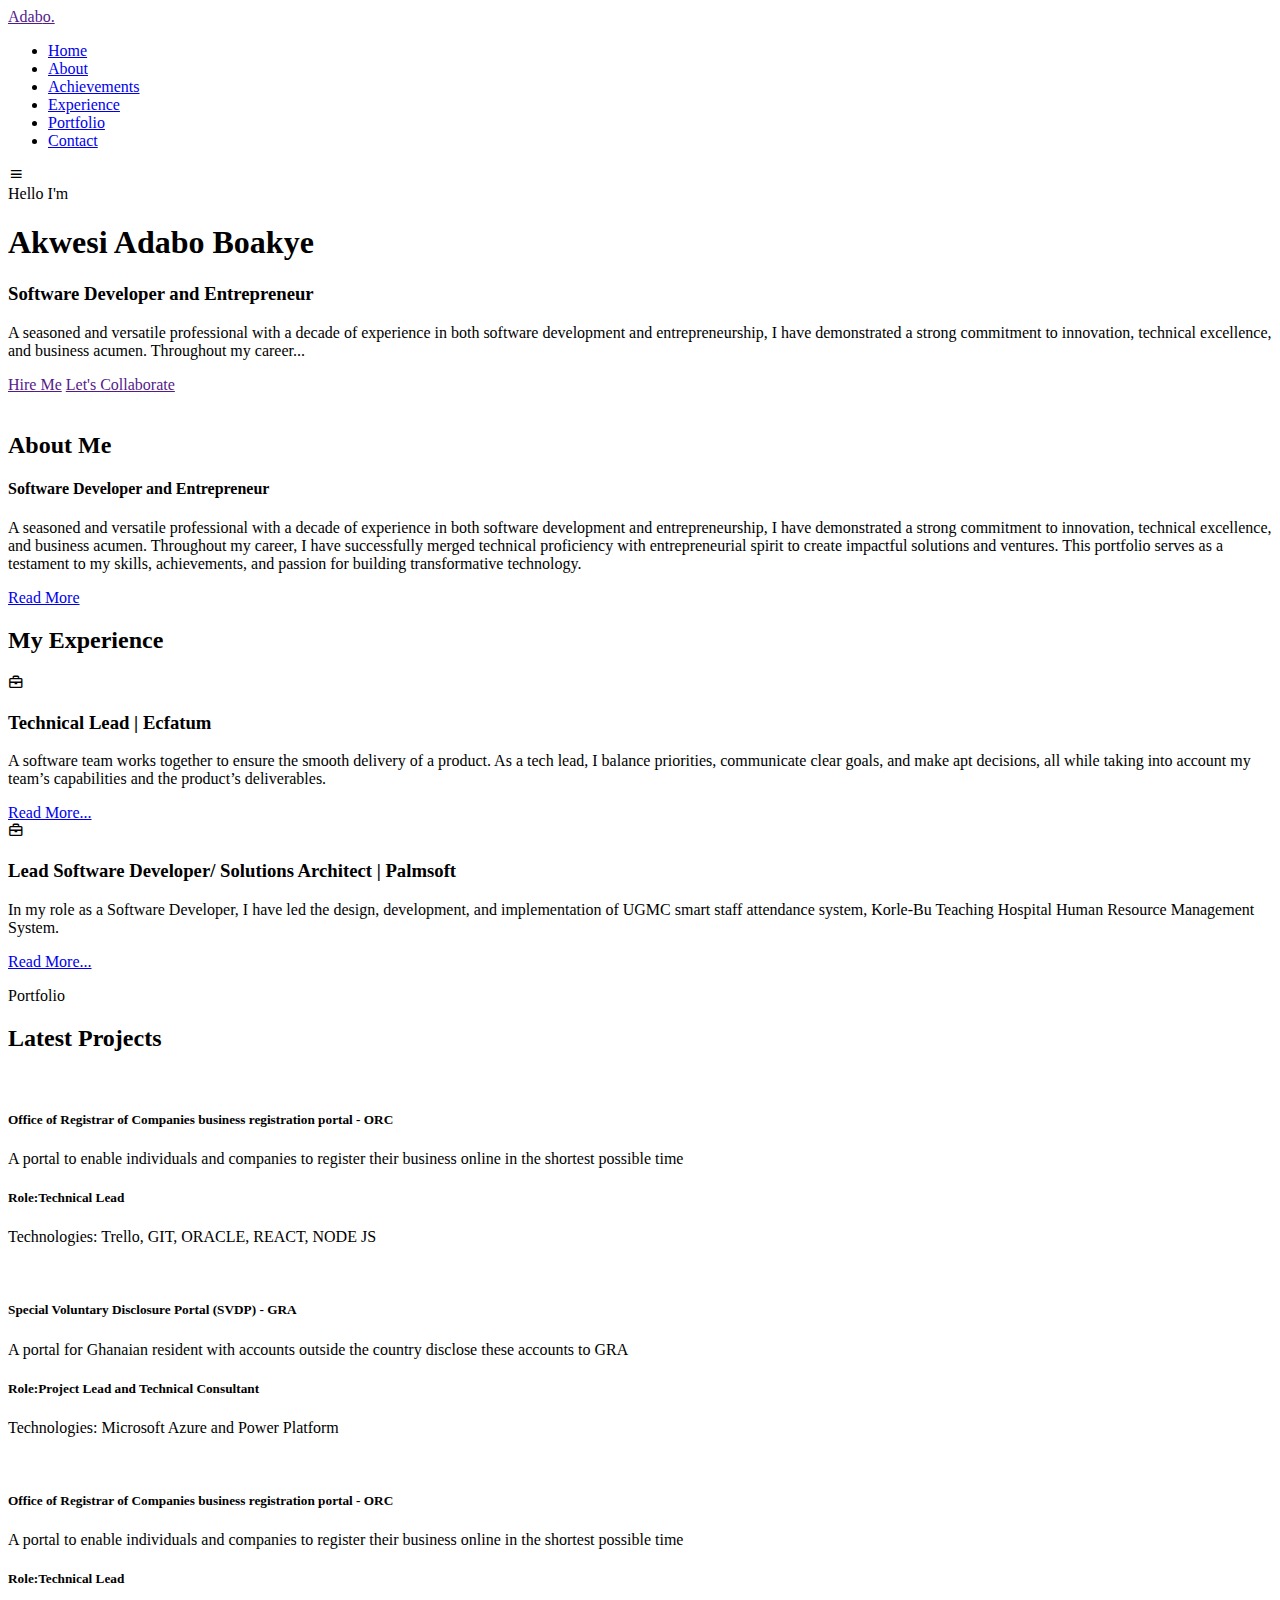
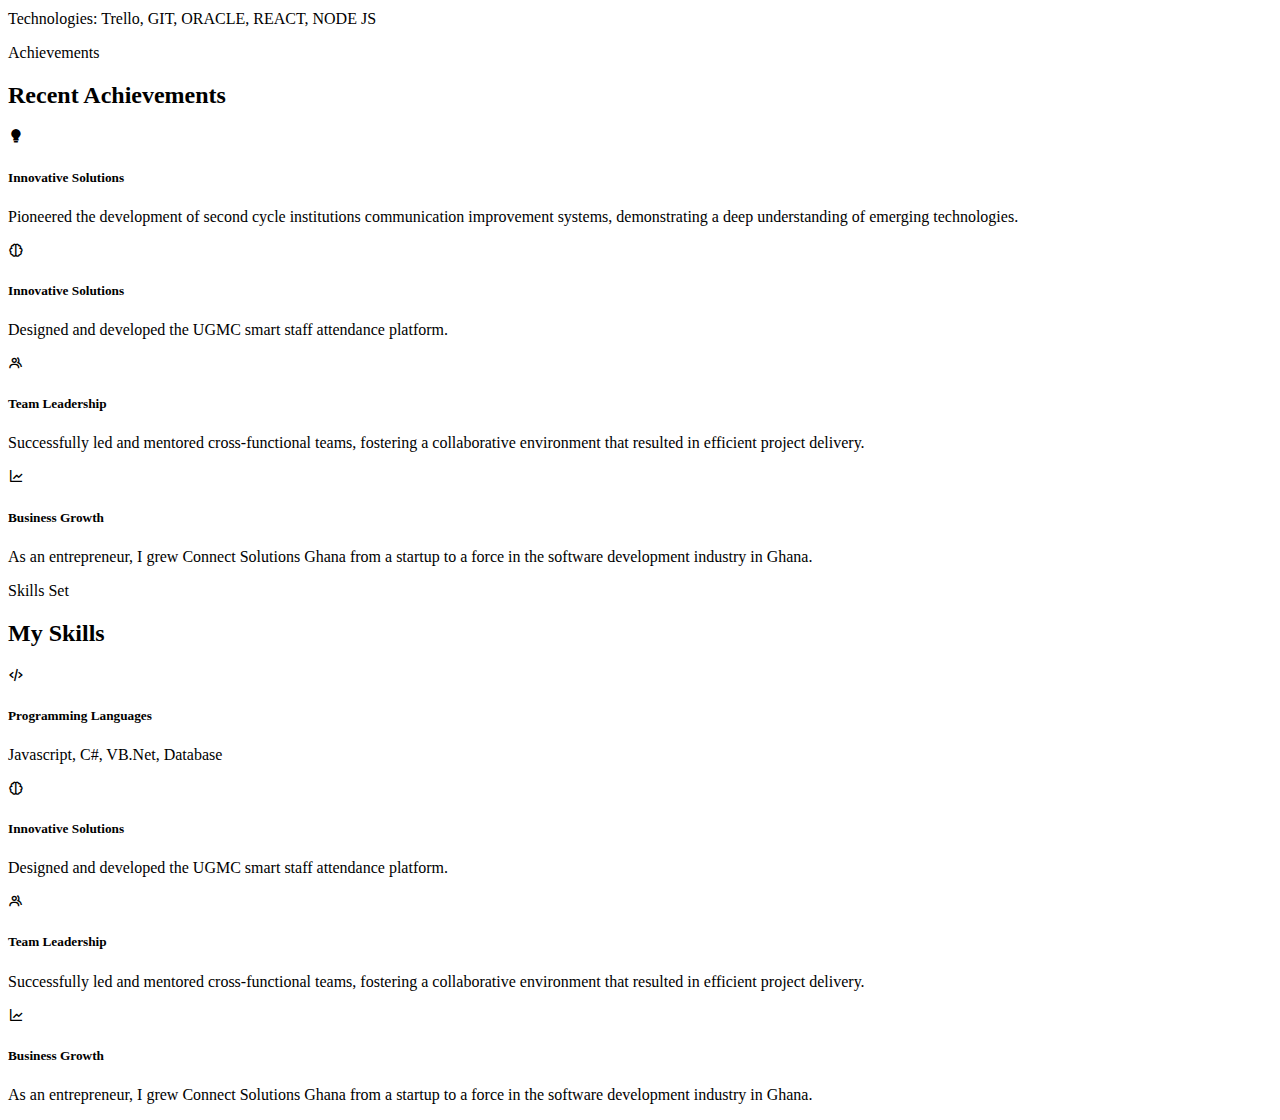
==== index.html @ ca1d5b27 "created project" ====
<!DOCTYPE html>
<html lang="en">
  <head>
    <meta charset="UTF-8" />
    <meta name="viewport" content="width=device-width, initial-scale=1.0" />
    <title>Portfolio Website</title>
    <!-- css links -->
    <link rel="stylesheet" href="styles.css" />
    <link
      href="https://unpkg.com/boxicons@2.1.4/css/boxicons.min.css"
      rel="stylesheet"
    />
    <link rel="preconnect" href="https://fonts.googleapis.com" />
    <link rel="preconnect" href="https://fonts.gstatic.com" crossorigin />
    <link
      href="https://fonts.googleapis.com/css2?family=Bona+Nova:wght@400;700&family=Poppins:ital,wght@0,300;0,400;0,700;1,500;1,600&display=swap"
      rel="stylesheet"
    />
  </head>
  <body>
    <!-- header design section -->
    <header>
      <a href="" class="logo">Adab<span>o.</span></a>

      <ul class="nav-list">
        <li><a href="#home" class="active">Home</a></li>
        <li><a href="#about">About</a></li>
        <li><a href="#achievements">Achievements</a></li>
        <li><a href="#experience">Experience</a></li>
        <li><a href="#portfolio">Portfolio</a></li>
        <li><a href="#contact">Contact</a></li>
      </ul>
      <div class="bx bx-menu" id="menu-icon"></div>
    </header>

    <!-- home design section -->

    <section class="home" id="home">
      <div class="home-text">
        <div class="slide">
          <span class="one">Hello</span>
          <span class="two">I'm</span>
        </div>
        <h1>Akwesi Adabo Boakye</h1>
        <h3>Software Developer and <span>Entrepreneur</span></h3>
        <p>
          A seasoned and versatile professional with a decade of experience in
          both software development and entrepreneurship, I have demonstrated a
          strong commitment to innovation, technical excellence, and business
          acumen. Throughout my career...
        </p>
        <div class="button">
          <a href="" class="btn">Hire Me</a>
          <a href="" class="btn2">Let's Collaborate</a>
        </div>
      </div>
    </section>

    <!-- about design section -->
    <section class="about" id="about">
      <div class="about-img">
        <img src="/images/Screenshot 2023-12-18 at 9.48.09 AM.png" alt="" />
      </div>
      <div class="about-text">
        <h2>About <span>Me</span></h2>
        <h4>Software Developer and Entrepreneur</h4>
        <p>
          A seasoned and versatile professional with a decade of experience in
          both software development and entrepreneurship, I have demonstrated a
          strong commitment to innovation, technical excellence, and business
          acumen. Throughout my career, I have successfully merged technical
          proficiency with entrepreneurial spirit to create impactful solutions
          and ventures. This portfolio serves as a testament to my skills,
          achievements, and passion for building transformative technology.
        </p>
        <a href="/readmore.html" class="btn">Read More </a>
      </div>
    </section>
    <!-- experience design section -->
    <section class="experience" id="experience">
      <div class="main-text">
        <h2>My <span>Experience</span></h2>
      </div>
      <div class="experience-content">
        <div class="exp-box">
          <div class="exp-icon">
            <i class="bx bx-briefcase"></i>
          </div>
          <h3>Technical Lead | Ecfatum</h3>
          <p>
            A software team works together to ensure the smooth delivery of a
            product. As a tech lead, I balance priorities, communicate clear
            goals, and make apt decisions, all while taking into account my
            team’s capabilities and the product’s deliverables.
          </p>
          <a href="/readmore.html">Read More...</a>
        </div>
        <div class="exp-box">
          <div class="exp-icon">
            <i class="bx bx-briefcase"></i>
          </div>
          <h3>Lead Software Developer/ Solutions Architect | Palmsoft</h3>
          <p>
            In my role as a Software Developer, I have led the design,
            development, and implementation of UGMC smart staff attendance
            system, Korle-Bu Teaching Hospital Human Resource Management System.
          </p>
          <a href="/readmore.html">Read More...</a>
        </div>
      </div>
    </section>
    <!-- portfolio design section -->
    <section class="portfolio" id="portfolio">
      <div class="main-text">
        <p>Portfolio</p>
        <h2>Latest <span>Projects</span></h2>
      </div>
      <div class="portfolio-content">
        <div class="row">
          <img src="/images/Screenshot 2023-12-18 at 10.56.40 AM.png" alt="" />

          <div class="layer">
            <h5>
              Office of Registrar of Companies business registration portal -
              ORC
            </h5>
            <p>
              A portal to enable individuals and companies to register their
              business online in the shortest possible time
            </p>
            <h5>Role:Technical Lead</h5>
            <p>Technologies: Trello, GIT, ORACLE, REACT, NODE JS</p>
          </div>
        </div>
        <div class="row">
          <img src="/images/Screenshot 2023-12-18 at 10.56.40 AM.png" alt="" />

          <div class="layer">
            <h5>Special Voluntary Disclosure Portal (SVDP) - GRA</h5>
            <p>
              A portal for Ghanaian resident with accounts outside the country
              disclose these accounts to GRA
            </p>
            <h5>Role:Project Lead and Technical Consultant</h5>
            <p>Technologies: Microsoft Azure and Power Platform</p>
          </div>
        </div>
        <div class="row">
          <img src="/images/Screenshot 2023-12-18 at 10.56.40 AM.png" alt="" />

          <div class="layer">
            <h5>
              Office of Registrar of Companies business registration portal -
              ORC
            </h5>
            <p>
              A portal to enable individuals and companies to register their
              business online in the shortest possible time
            </p>
            <h5>Role:Technical Lead</h5>
            <p>Technologies: Trello, GIT, ORACLE, REACT, NODE JS</p>
          </div>
        </div>
      </div>
    </section>

    <!-- achievements design section -->
    <section class="achievements" id="achievements">
      <div class="main-text">
        <p>Achievements</p>
        <h2>Recent <span>Achievements</span></h2>
      </div>
      <div class="achievements-content">
        <div class="content">
          <div class="achiev-icon">
          <i class='bx bxs-bulb' ></i>
              <!-- <h5>Innovative Solutions</h5> -->
            </i>
          </div>
          <div class="achieve-content">
            <h5>Innovative Solutions</h5>
            <p>
              Pioneered the development of second cycle institutions
              communication improvement systems, demonstrating a deep
              understanding of emerging technologies.
            </p>
          </div>
        </div>
        <div class="content">
          <div class="achiev-icon">
           <i class='bx bx-brain'></i>
              <!-- <h5>Innovative Solutions</h5> -->
            </i>
          </div>
          <div class="achieve-content">
            <h5>Innovative Solutions</h5>
            <p>
              Designed and developed the UGMC smart staff attendance platform.
            </p>
          </div>
        </div>
        <div class="content">
          <div class="achiev-icon">
           <i class='bx bx-group'></i>
          </div>
          <div class="achieve-content">
            <h5>Team Leadership</h5>
            <p>
              Successfully led and mentored cross-functional teams, fostering a
              collaborative environment that resulted in efficient project
              delivery.
            </p>
          </div>
        </div>
        <div class="content">
          <div class="achiev-icon">
        <i class='bx bx-line-chart'></i>
              <!-- <h5>Innovative Solutions</h5> -->
            </i>
          </div>
          <div class="achieve-content">
            <h5>Business Growth</h5>
            <p>
             As an entrepreneur, I grew Connect Solutions Ghana from a startup to a force in the software development industry in Ghana.
            </p>
          </div>
        </div>
      </div>
    </section>


    <!-- skills design section -->

     <section class="achievements" id="achievements">
      <div class="main-text">
        <p>Skills Set</p>
        <h2>My <span>Skills</span></h2>
      </div>
      <div class="achievements-content">
        <div class="content">
          <div class="achiev-icon">
       <i class='bx bx-code-alt'></i>
              <!-- <h5>Innovative Solutions</h5> -->
            </i>
          </div>
          <div class="achieve-content">
            <h5>Programming Languages</h5>
            <p>
              Javascript, C#, VB.Net, Database

            </p>
          </div>
        </div>
        <div class="content">
          <div class="achiev-icon">
           <i class='bx bx-brain'></i>
              <!-- <h5>Innovative Solutions</h5> -->
            </i>
          </div>
          <div class="achieve-content">
            <h5>Innovative Solutions</h5>
            <p>
              Designed and developed the UGMC smart staff attendance platform.
            </p>
          </div>
        </div>
        <div class="content">
          <div class="achiev-icon">
           <i class='bx bx-group'></i>
          </div>
          <div class="achieve-content">
            <h5>Team Leadership</h5>
            <p>
              Successfully led and mentored cross-functional teams, fostering a
              collaborative environment that resulted in efficient project
              delivery.
            </p>
          </div>
        </div>
        <div class="content">
          <div class="achiev-icon">
        <i class='bx bx-line-chart'></i>
              <!-- <h5>Innovative Solutions</h5> -->
            </i>
          </div>
          <div class="achieve-content">
            <h5>Business Growth</h5>
            <p>
             As an entrepreneur, I grew Connect Solutions Ghana from a startup to a force in the software development industry in Ghana.
            </p>
          </div>
        </div>
      </div>
    </section>

    <!-- custom js link -->
    <script src="script.js"></script>
  </body>
</html>
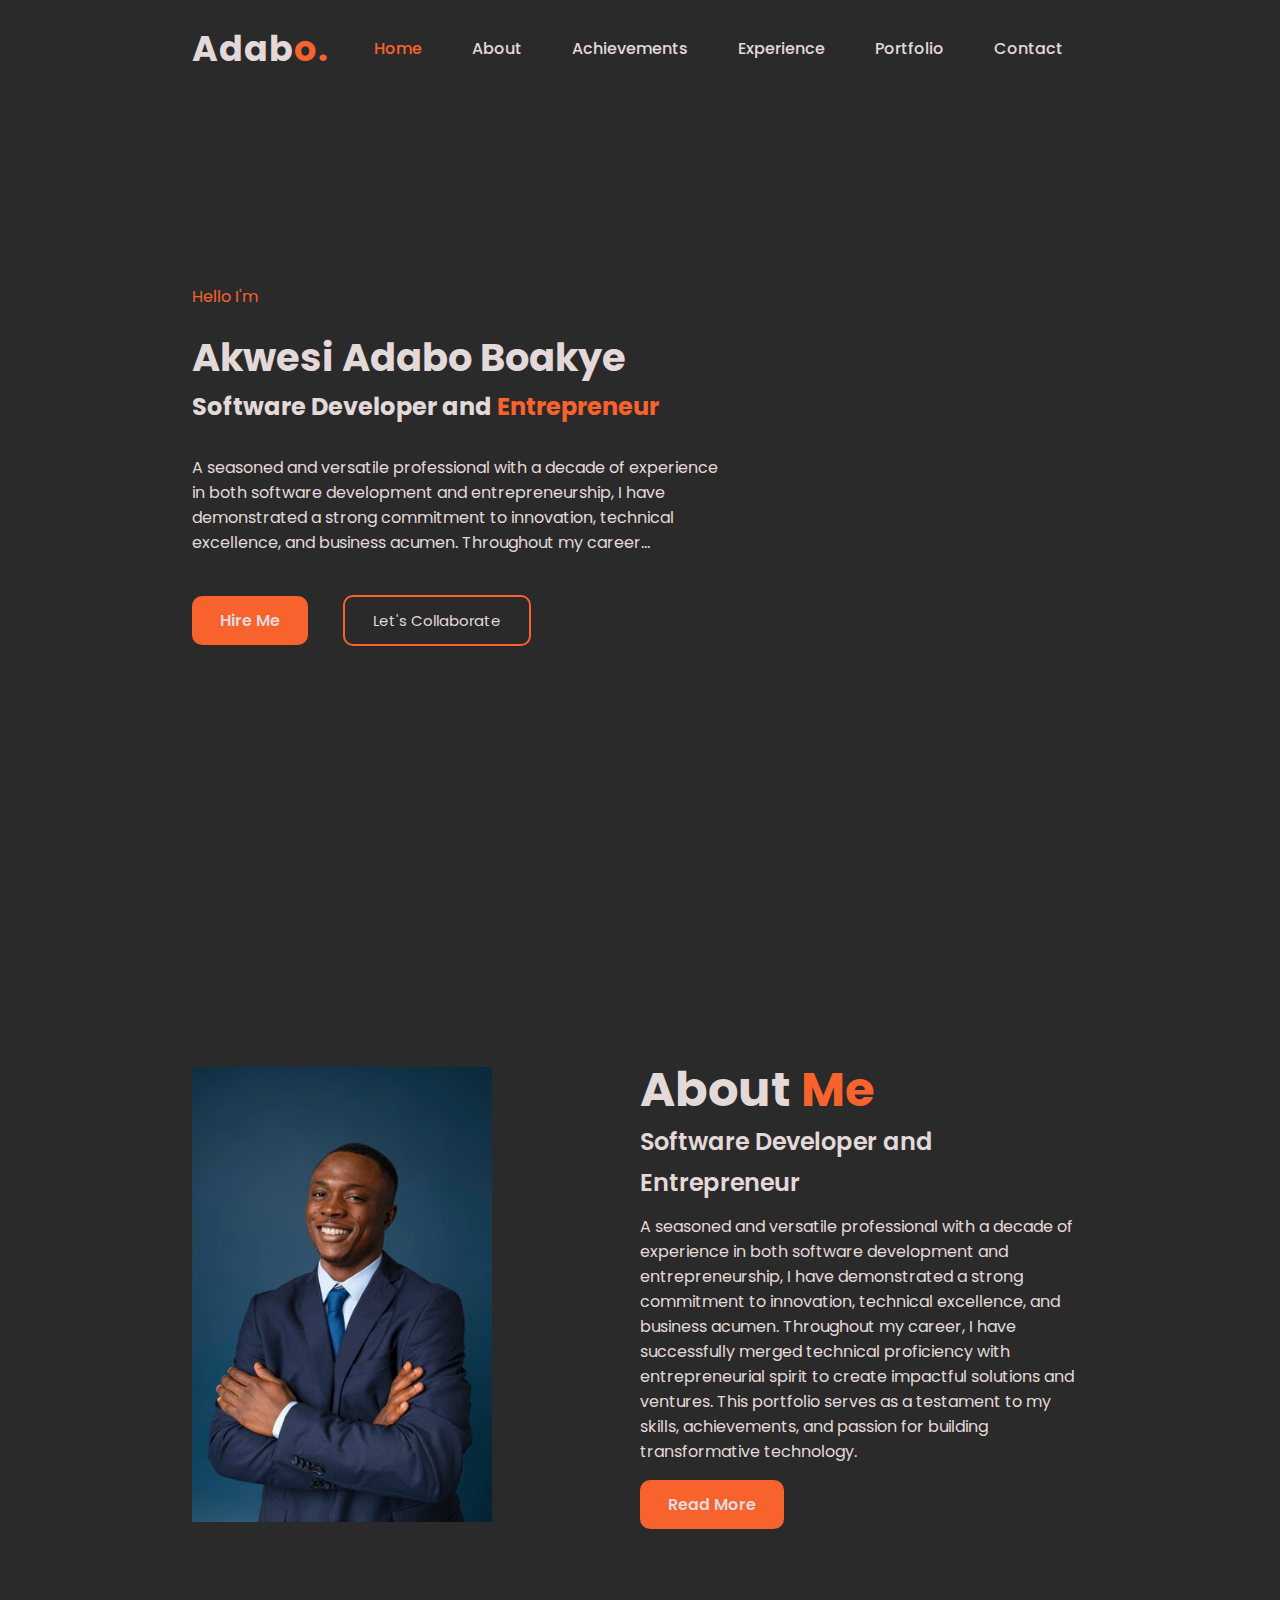
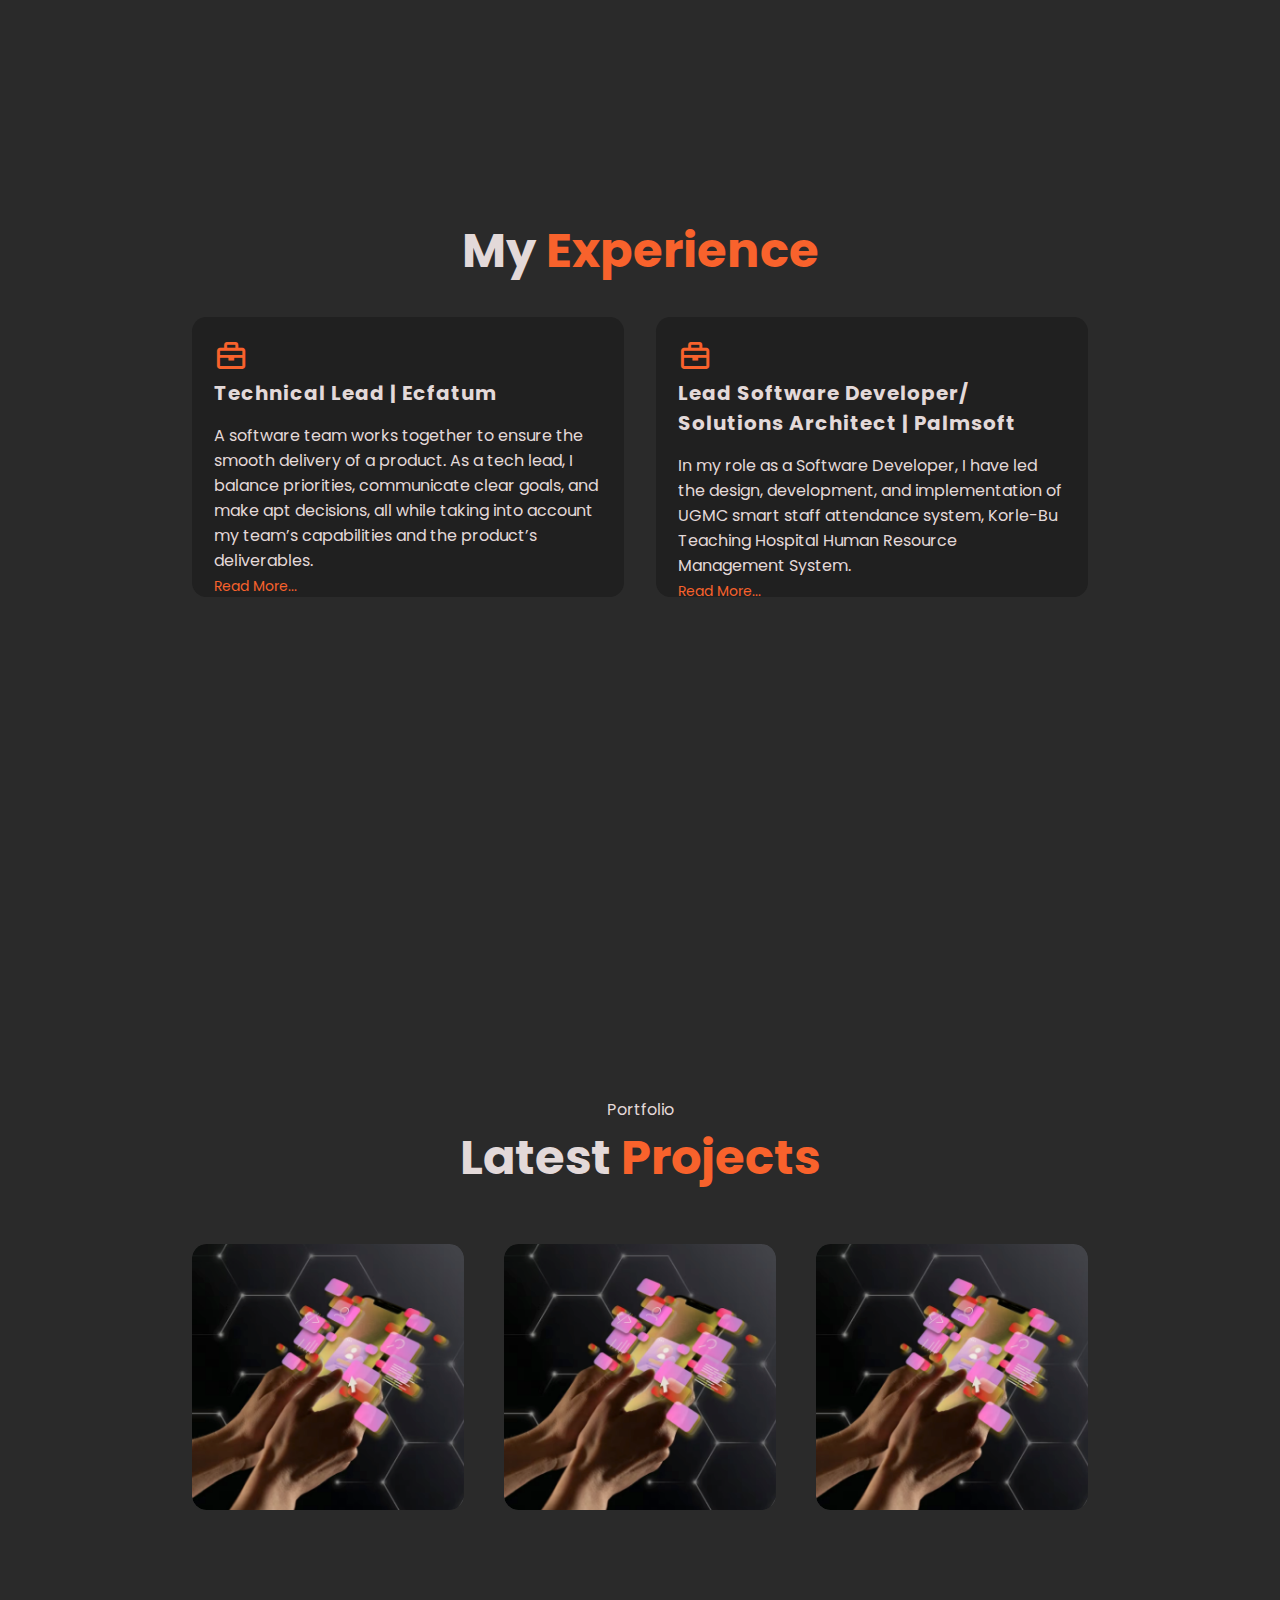
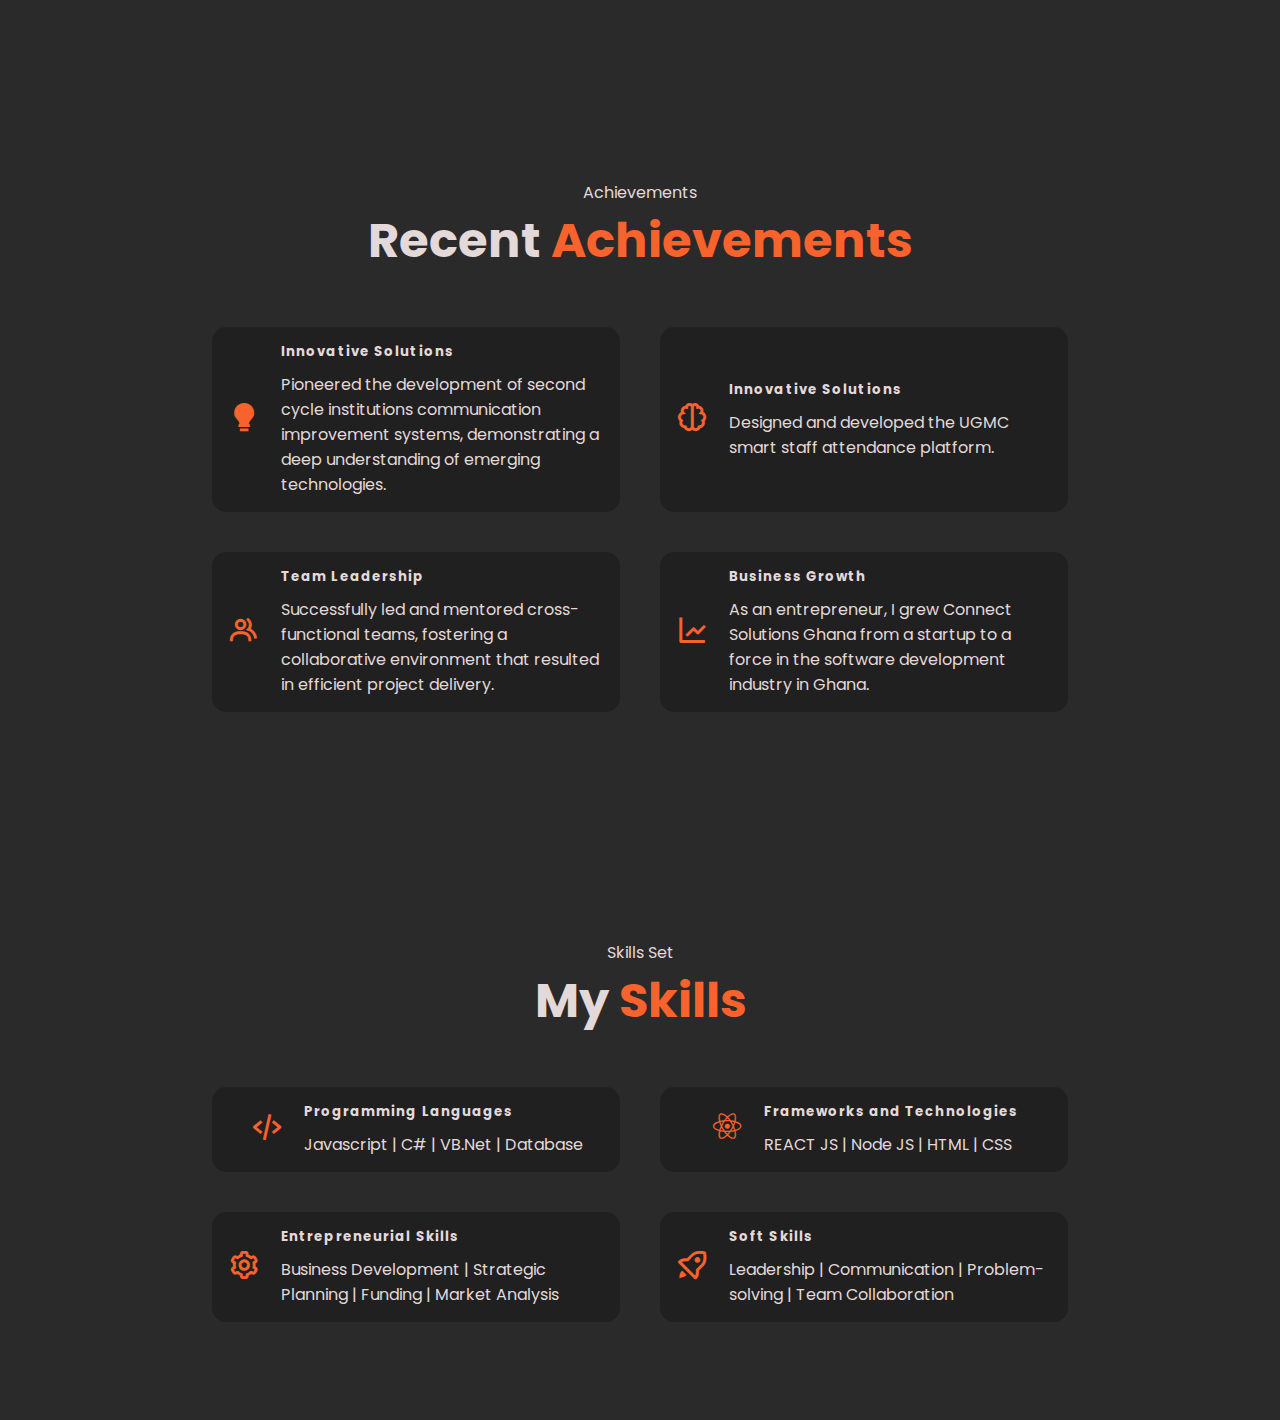
==== commit de7b87e2: "committed" ====
--- a/index.html
+++ b/index.html
@@ -231,7 +231,7 @@
 
     <!-- skills design section -->
 
-     <section class="achievements" id="achievements">
+     <section class="skills-section" id="achievements">
       <div class="main-text">
         <p>Skills Set</p>
         <h2>My <span>Skills</span></h2>
@@ -246,47 +246,45 @@
           <div class="achieve-content">
             <h5>Programming Languages</h5>
             <p>
-              Javascript, C#, VB.Net, Database
-
-            </p>
-          </div>
-        </div>
-        <div class="content">
-          <div class="achiev-icon">
-           <i class='bx bx-brain'></i>
-              <!-- <h5>Innovative Solutions</h5> -->
-            </i>
-          </div>
-          <div class="achieve-content">
-            <h5>Innovative Solutions</h5>
-            <p>
-              Designed and developed the UGMC smart staff attendance platform.
-            </p>
-          </div>
-        </div>
-        <div class="content">
-          <div class="achiev-icon">
-           <i class='bx bx-group'></i>
-          </div>
-          <div class="achieve-content">
-            <h5>Team Leadership</h5>
-            <p>
-              Successfully led and mentored cross-functional teams, fostering a
-              collaborative environment that resulted in efficient project
-              delivery.
-            </p>
-          </div>
-        </div>
-        <div class="content">
-          <div class="achiev-icon">
-        <i class='bx bx-line-chart'></i>
-              <!-- <h5>Innovative Solutions</h5> -->
-            </i>
-          </div>
-          <div class="achieve-content">
-            <h5>Business Growth</h5>
-            <p>
-             As an entrepreneur, I grew Connect Solutions Ghana from a startup to a force in the software development industry in Ghana.
+              Javascript | C# | VB.Net | Database
+
+            </p>
+          </div>
+        </div>
+        <div class="content">
+          <div class="achiev-icon">
+        <i class='bx bxl-react' ></i>
+              <!-- <h5>Innovative Solutions</h5> -->
+            </i>
+          </div>
+          <div class="achieve-content">
+            <h5>Frameworks and Technologies</h5>
+            <p>
+             REACT JS | Node JS | HTML | CSS
+            </p>
+          </div>
+        </div>
+        <div class="content">
+          <div class="achiev-icon">
+           <i class='bx bx-cog' ></i>
+          </div>
+          <div class="achieve-content">
+            <h5>Entrepreneurial Skills</h5>
+            <p>
+              Business Development | Strategic Planning | Funding | Market Analysis
+            </p>
+          </div>
+        </div>
+        <div class="content">
+          <div class="achiev-icon">
+       <i class='bx bx-rocket' ></i>
+              <!-- <h5>Innovative Solutions</h5> -->
+            </i>
+          </div>
+          <div class="achieve-content">
+            <h5>Soft Skills</h5>
+            <p>
+              Leadership  | Communication | Problem-solving | Team Collaboration
             </p>
           </div>
         </div>
--- a/styles.css
+++ b/styles.css
@@ -0,0 +1,331 @@
+* {
+  padding: 0;
+  margin: 0;
+  box-sizing: border-box;
+  font-family: 'Poppins', sans-serif;
+  list-style: none;
+  text-decoration: none;
+  scroll-behavior: smooth;
+}
+:root {
+  --bg-color: #2a2a2a;
+  --second-bg-color: #202020;
+  --text-color: #e3d9d9;
+  --main-color: rgb(248, 98, 44);
+  --heading-font: 2.4rem;
+  --p-font: 1rem;
+  --h2-font: 3rem;
+}
+body {
+  background: var(--bg-color);
+  color: var(--text-color);
+}
+header {
+  position: fixed;
+  top: 0;
+  right: 0;
+  z-index: 1000;
+  width: 100%;
+  background: var(--bg-color);
+  display: flex;
+  align-items: center;
+  justify-content: space-between;
+  padding: 22px 15%;
+  transition: all 0.45s ease;
+}
+header .sticky {
+  background: var(--bg-color);
+  border-bottom: 1px solid #e3d9d9;
+  padding: 12px 15%;
+}
+.logo {
+  font-size: 35px;
+  color: var(--text-color);
+  font-weight: 700;
+  letter-spacing: 1.1px;
+}
+span {
+  color: var(--main-color);
+}
+.nav-list {
+  display: flex;
+}
+.nav-list a {
+  color: var(--text-color);
+  font-size: 16px;
+  font-weight: 500;
+  margin: 0 25px;
+  transition: all 0.45s ease;
+}
+.nav-list a:hover {
+  color: var(--main-color);
+}
+.nav-list a.active {
+  color: var(--main-color);
+}
+#menu-icon {
+  display: none;
+  font-size: 35px;
+  color: var(--text-color);
+  z-index: 1001;
+  margin-left: 25px;
+}
+section {
+  padding: 150px 15% 120px;
+}
+.home {
+  position: relative;
+  width: 100%;
+  height: 100vh;
+
+  background-size: cover;
+  background-position: center;
+  justify-content: flex-start;
+
+  display: flex;
+  align-items: center;
+}
+.home-text {
+  width: 60%;
+}
+.slide {
+  margin-bottom: 20px;
+}
+/* .one {
+  display: inline-block;
+  margin-right: 15px;
+  height: 32px;
+  padding: 0 15px;
+  line-height: 32;
+  font-weight: 500;
+  font-size: 20px;
+  border-radius: 0px;
+  background: var(--main-color);
+} */
+.home-text h1 {
+  font-size: var(--heading-font);
+  font-weight: 700;
+  color: var(--text-color);
+  list-style: 1.1;
+  margin: 0 0 8px;
+}
+.home-text h3 {
+  margin: 0 0 35px;
+  font-size: 1.5rem;
+  font-weight: 700;
+  line-height: 1.1;
+  color: var(--text-color);
+}
+.home-text p {
+  font-size: var(--p-font);
+  margin-bottom: 40px;
+}
+.button {
+  display: inline-flex;
+  align-items: center;
+  justify-content: center;
+}
+.btn {
+  display: inline-block;
+  padding: 12px 28px;
+  background: var(--main-color);
+  border-radius: 10px;
+  font-size: 1rem;
+  font-weight: 600;
+  letter-spacing: 1;
+  transition: all 0.45s ease;
+  color: var(--text-color);
+}
+.btn:hover {
+  transform: scale(0.9);
+}
+.btn2 {
+  display: inline-flex;
+  align-items: center;
+  justify-content: center;
+  font-size: 15px;
+  margin-left: 35px;
+}
+.btn2 {
+  color: var(--text-color);
+  border: 2px solid var(--main-color);
+  padding: 12px 28px;
+  border-radius: 10px;
+  transition: all 0.45s ease;
+}
+.btn2:hover {
+  background: var(--main-color);
+  transform: scale(0.9);
+}
+.about {
+  display: grid;
+  grid-template-columns: repeat(2, 1fr);
+  align-items: center;
+  height: 85vh;
+}
+.about-img {
+  max-width: 450px;
+  height: auto;
+  width: 100%;
+  border-radius: 10px;
+}
+
+.about-text h2 {
+  line-height: 1;
+  font-size: var(--h2-font);
+}
+.about-text h4 {
+  font-size: 24px;
+  font-weight: 600;
+  line-height: 1.7;
+  margin: 8px 0 10px;
+  color: var(--text-color);
+}
+.about-text p {
+  color: var(--text-color);
+  font-size: var(--p-font);
+
+  margin-bottom: 1rem;
+}
+.experience {
+  height: 98vh;
+}
+.main-text {
+  text-align: center;
+}
+.main-text h2 {
+  font-size: var(--h2-font);
+  margin-bottom: 30px;
+}
+.experience-content {
+  display: grid;
+  grid-template-columns: repeat(2, 1fr);
+  gap: 2rem;
+  align-items: center;
+  justify-content: space-between;
+}
+.exp-box {
+  background: var(--second-bg-color);
+  padding: 22px;
+  height: 280px;
+  width: 100%;
+  border-radius: 0.9rem;
+  transition: all 0.45s ease;
+}
+.exp-box:hover {
+  transform: translateY(-8px);
+  cursor: pointer;
+}
+.exp-box a {
+  color: var(--main-color);
+  font-size: 14px;
+  padding-top: 10px;
+  font-weight: 400;
+}
+.exp-box a:hover {
+  color: var(--text-color);
+}
+.exp-box h3 {
+  font-size: 20px;
+  letter-spacing: 1px;
+  padding-bottom: 15px;
+}
+.exp-box p {
+  font-size: var(--p-font);
+}
+.exp-icon i {
+  font-size: 34px;
+  color: var(--main-color);
+}
+.portfolio-content {
+  display: grid;
+  grid-template-columns: repeat(auto-fit, minmax(250px, auto));
+  align-items: center;
+  gap: 2.5rem;
+  margin-top: 50px;
+}
+.row {
+  overflow: hidden;
+  position: relative;
+  cursor: pointer;
+  border-radius: 0.9rem;
+}
+.row img {
+  width: 100%;
+  border-radius: 0.9rem;
+  display: block;
+  transition: transform 0.5s;
+}
+
+.layer {
+  background: linear-gradient(rgb(0, 0, 0, 0.1), #b37342);
+  position: absolute;
+  bottom: 0;
+  height: 0;
+  overflow: hidden;
+  justify-content: center;
+  align-items: center;
+  text-align: center;
+  padding: 0 40px;
+  display: flex;
+  flex-direction: column;
+  transition: height 0.5s;
+}
+.layer h5 {
+  font-size: 14px;
+  padding: 10px 0 10px 0;
+  font-weight: 600;
+}
+.layer p {
+  font-size: 12px;
+}
+.row:hover img {
+  transform: scale(1.1);
+}
+.row:hover .layer {
+  height: 100%;
+}
+.achievements-content {
+  display: grid;
+  grid-template-columns: repeat(2, 1fr);
+}
+.content {
+  display: flex;
+  align-items: center;
+  justify-content: center;
+  background: var(--second-bg-color);
+  padding: 15px;
+  margin: 20px;
+  transition: all 0.45s ease;
+  border-radius: 0.9rem;
+}
+.content:hover {
+  transform: translateY(-8px);
+  cursor: pointer;
+}
+.achievements {
+  height: 80vh;
+  margin-bottom: 40px;
+}
+.achiev-icon i {
+  font-size: 34px;
+  padding-right: 20px;
+  color: var(--main-color);
+}
+.achieve-content h5 {
+  padding-bottom: 10px;
+  letter-spacing: 1.1px;
+}
+.skills-section {
+  height: 70vh;
+}
+.skills {
+  display: grid;
+}
+.skills-content {
+  display: flex;
+}
+.skills-container {
+  background: var(--second-bg-color);
+  padding-top: 20px;
+}
